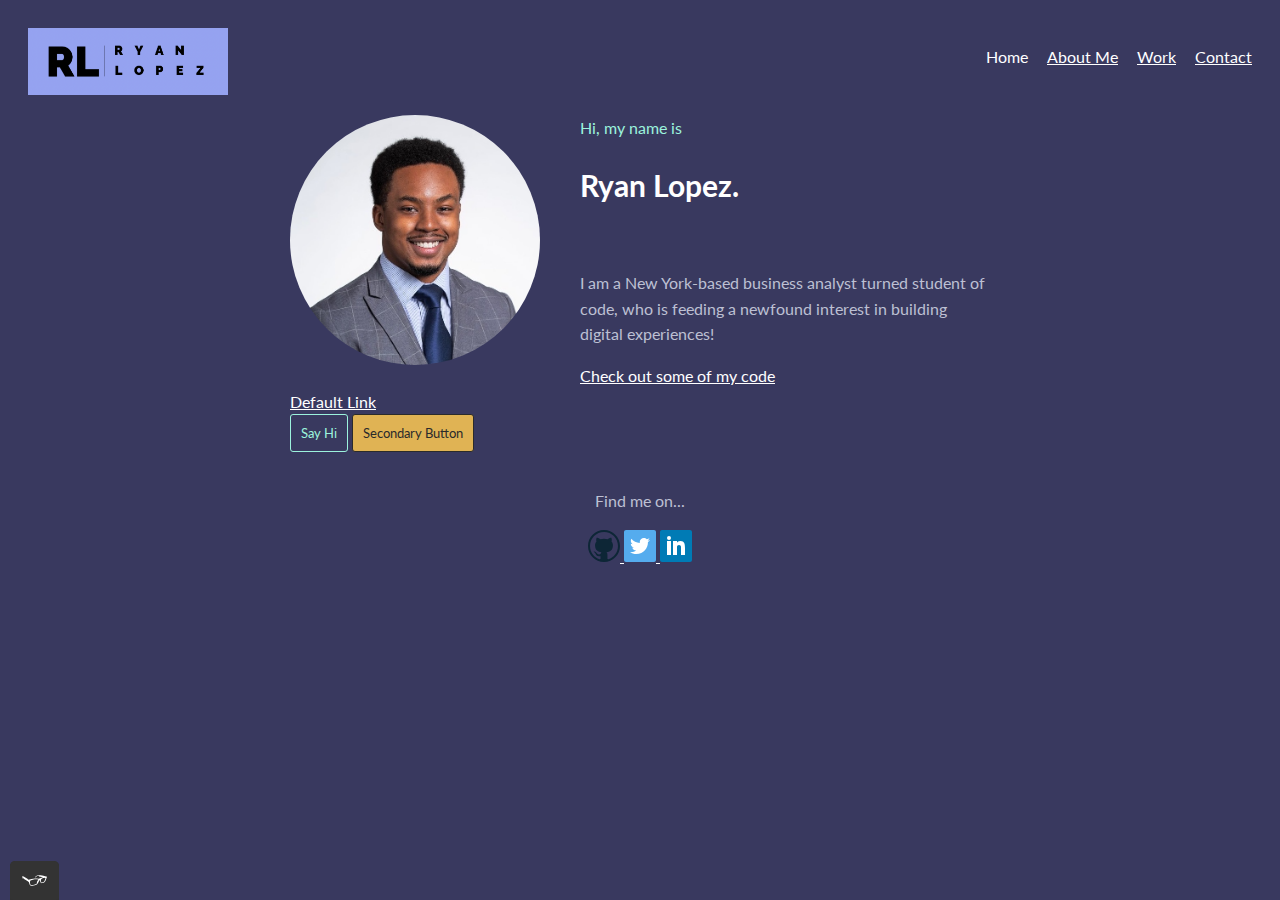
==== index.html @ b36243be "Added to Git" ====
<!DOCTYPE html>
<html>

<head> <!-- displays on the tab -->
  <meta charset="utf-8">
  <title>Ryan Lopez</title>
  <link rel="shortcut icon" href="./img/favicon-32x32.png" type="image/x-icon">
  <link rel="noramlize css"  type="text/css" href="CSS/noramlize.css">
  <link href="https://fonts.googleapis.com/css2?family=Lato:wght@400;700&display=swap" rel="stylesheet">
  <link rel="stylesheet" type="text/css" href="CSS/styles.production.css">
  <meta name="viewport" content="width=device-width, initial-scale=1"> <!-- Optimizes for mobile browsers -->
</head>

<body>
  <header class="page-header">
    <!-- Insert logo here -->
    <img src="img/Logo.png" alt="" class="page-header__item-logo page-header__item">
    <nav class="page-header__item">
      <ul role="menubar" class="navigation-list"><!-- Ul = Unordered list (bullet points), ol =ordered list (1,2,3)-->
        <li role="presentation"><!-- refers to list items, each one needs its own li -->
          <a  href="index.html" role="menuitem" class="navigation-list__item navigation-list__item--active">Home</a>  <!-- Href are hyperlinks -->
        </li>
        <li role="presentation">
          <a  href="about.html" role="menuitem" class="navigation-list__item">About Me</a><!-- Block Element Modifier(BEM) will be used to style classes-->
        </li>
        <li role="presentation">
          <a href="work.html" role="menuitem" class="navigation-list__item">Work</a>
        </li>
        <li role="presentation">
          <a  href="contact.html" role="menuitem" class="navigation-list__item">Contact</a>
        </li>
      </ul>
    </nav>
  </header>
  <main>
    <div class="profile">
      <!-- Portrait here -->
      <img  src="img/Headshot.png" class="profile__protrait"alt="Ryan Lopez Portrait">

        <span id="first-line"> Hi, my name is</span><br>
        <h1> Ryan Lopez.</h1><br>
        <p>I am a New York-based business analyst turned student of code,
          who is feeding a newfound interest in building digital experiences!</p><!-- expand on this -->

      <a  href="#"> Check out some of my code </a><br>
      <a href="#"> Default Link</a><br>
      <button type="button">Say Hi</button><!-- add functionality to either go directly to work page or contact page-->
      <button class="button_secondary">Secondary Button</button> <!-- classes allow CSS and JavaScript to apply styles and changes to specific elements-->
    </div>
  </main>
  <footer class="page-footer">
    <!-- Social media here -->
    <p> Find me on...</p>
    <!-- nest the img between the <a>-->
    <div class"social-media">
      <a  href="https://github.com/" target="_blank">
        <img  src="img/Github Icon.svg" alt="Github">
      </a>
      <a  href="https://twitter.com/" target="_blank">
        <img  src="img/Twitter Icon.svg" alt="Twitter">
      </a>
      <a  href="https://linkedin.com/in/ryanlopez2021" target="_blank">
        <img  src="img/LinkedIn Icon.svg" alt="LinkedIn">
      </a>
    </div>
  </footer>
  <script src="js/tota11y.min.js"></script>
</body>

</html>
---- CSS/styles.production.css ----
/*
* Prefixed by https://autoprefixer.github.io
* PostCSS: v8.3.6,
* Autoprefixer: v10.3.1
* Browsers: last 2 version
*/

/*
Simple selectors select all elements based on element type, class, or ID;
for instance: a (element selector), #my-element (ID selector), and .my-element (class selector).

Multiple selectors, much like the name implies, are simply multiple selectors attached to the same CSS rule, separated by commas;
for instance: .button, .button__primary, .button__secondary {}.

Attribute selectors select all elements based on their HTML attributes/attribute values.
For instance, if you had a text input element, you could select it with input[type=”text”].

Pseudo-classes select all elements that exist in a certain state, such as an element that’s being hovered over by the mouse pointer,
a checkbox that’s currently disabled or checked, or an element that’s the first child of its parent in the DOM tree (the DOM is something you’ll learn about with more advanced coding).
You already used a pseudo-class selector earlier in this Exercise when styling the hover state of your links—--a:hover.

Pseudo-elements select all parts of content that are in a certain position in relation to an element.
To select the first element of a list, for example, you could use li:first-child.

Combinators aren’t exactly selectors themselves, rather, ways of combining two or more selectors in useful ways for very specific selections.
For example, you could select only paragraphs that come directly after headings to give them more spacing by using the selector h1 + paragraph.

*/

/* Colors used

Background (Navy blue): #39395f
Text color (white): #9cf3dd
Text color alt :#fff
Important Text and buttons (bluish Green): #9cf3dd
*/


body {/* ALWAYS start general when styling */
  background-color: #39395f;/*-- Navy blue */
  font-family: 'Lato', sans-serif;
  font-weight: 400; /* regular version of the font*/
  font-size: 16px;
  /*font size to 16px */
  line-height:1.6;
  /*Sets the line-height to 1.6 */
}

h1{
  color: #fff;
  font-size: 30px;
  font-weight: 700;/* Bolds version of the font*/
}

h2{
  font-size: 24px;
  font-weight: 700;
}

h3{
  font-size:18px;
  font-weight: 700;
}

p {
  color: #bdc0d3;
}
a{
  color:#fff;
}

a:visited {
  /* visited link */
  color: #05676e;
}

a:hover, a:focus { /* hover must come after visted to be effective */ /* focus is a pseudo-class applied for users using keyboard */
  /*No underlining when hovering over a link */
  text-decoration: none;
}

a:active {
  /* selected link */
  color: #489c79;
}

.button, button {
  /* overwrites browser defaults and resets the border */
  border: none;
  display: inline-block;
  /* takes the font from the outer container */
  font-family: inherit;
  /* styles the background color, font color, and text decoration (underline, etc.) of the button */
  background-color: inherit;
  color: #9cf3dd;
  text-decoration: none;
  /*adds spacing to the button (this will be discussed more in-depth later) */
  padding: 10px;
  border-radius: 3px;
  /* gives the button a bottom border with a width of 2px, a type of solid, and a color in RGBA format */
  border: .1px solid;
  -webkit-transition: 0.2s opacity;
  transition: 0.2s opacity; /* transition: [transition-property] [transition-duration] [transition-timing-function] [transition-delay] */

}

button:hover, button:focus, .button:hover, .button:focus {
  /* lets the mouse appear as a hand when hovering over the button */
  cursor: pointer;
  /* reduces the opacity of the button to 80% */
  opacity: 0.8;
}

.button_secondary {
  background-color: #e0b354;
  color: #2b2b2b;
}

.navigation-list__item--active { /* Block Element Modifier used on the navigation */
  text-decoration: none;
}

.profile__protrait{
  float: left; /* Will put the image on the left and wrap other elements around it */
  width: 250px;
  height: auto;
  margin-right: 40px;
  border-radius: 50%;
}

.page-footer{
  clear: both; /* Clears all floats both right and left */
  display: -webkit-box;
  display: -ms-flexbox;
  display: flex; /* creates a Flexbox */
  -webkit-box-orient: vertical;
  -webkit-box-direction: normal;
      -ms-flex-direction: column;
          flex-direction: column; /*changes layout of the items in the flex box, can also be reversed" */
  padding: 20px;
  text-align: center; /* use text-align on flexboxes */
}


.profile {
  max-width: 700px; /* won't exceed 700 pixels */
  margin: 0 auto; /* centers the profile class */
}

.about {
  text-align: center;
  margin-left: auto;
  margin-right: auto;
}
.about-list__item {
  list-style-type: none;
  margin-left: auto;
  margin-right: auto;
}
#experience-table {
  margin-left: auto;/* centers table */
  margin-right: auto;
}
* {
  -webkit-box-sizing: border-box;
          box-sizing: border-box; /* Forces the padding and border to be included in the final specified width */
}

.page-header{
  display: -webkit-box;
  display: -ms-flexbox;
  display: flex;
  width: 100%;
  padding: 20px;
}

.page-header__item {
  -webkit-box-flex: 0;
      -ms-flex: 0 1 200px;
          flex: 0 1 200px; /* flex-grow, flex-shrink, flex-basis */
}

.page-header__item:last-child{
  -webkit-box-flex: 1;
      -ms-flex-positive: 1;
          flex-grow: 1;
  text-align: right;
}

.page-header__item-logo {
  max-width: 200px;
}
.navigation-list {
  list-style-type: none;/*removes dots from navigation */
}

.navigation-list li {
  display: inline-block; /* aligns items in a row */
  margin-left: 15px;
}

#first-line {
  color: #9cf3dd
}

/*Grid fallback */
.project-list__item{
  display: inline-block;
  width: 33%;
}
/* end of fallback*/

@supports (display: grid) {

  .project-list {
    display: -ms-grid;
    display: grid; /* as name implies it creates a grid for you to display your work */
    -ms-grid-columns: 1fr 20px 1fr 20px 1fr;
    grid-template-columns: 1fr 1fr 1fr;/* it's considered best practice to only use one property (columns), using fr will automatically allocate available space to grid items*/
    grid-gap: 20px;
    margin:0;

  }

  .project-list__item{
    background-color: lightgray;
    width: auto;
    min-height: auto;
    border-radius: 5%;
    margin: 0;
  }
}

@media all and (max-width: 500px) {/* can also be screen, print, and speech. All encompasses all of these *//* This specific one changes the 3-colum grid to a 1-column grid */
  .project-list {
    -ms-grid-columns: 1fr;
    grid-template-columns: 1fr;
  }
}
@media all and (min-width: 500px) and (max-width: 750px){
  .project-list {
    -ms-grid-columns: 1fr 20px 1fr;
    grid-template-columns: 1fr 1fr;
  }
}
@media all and (max-width: 750px) {
  /* shared code */
  .project-list {
    grid-gap: 10px;
  }
  .project-list__item:last-child {
    grid-column: auto / auto;
    grid-row: auto / auto;
  }
  h1 {
    font-size: 22px;
  }
}

@-webkit-keyframes color-change { /* animation */
  0% {
    fill: #edc655;
  }
  50% {
    fill: #fcffad;
  }
  100% {
    fill: #f76414;
  }
}

@keyframes color-change { /* animation */
  0% {
    fill: #edc655;
  }
  50% {
    fill: #fcffad;
  }
  100% {
    fill: #f76414;
  }
}
.sun {
  -webkit-animation: 4s color-change infinite alternate linear;
          animation: 4s color-change infinite alternate linear;
}

@-webkit-keyframes cloud-move { /* moves element */
  from {
    -webkit-transform: translate(0, 50px);
            transform: translate(0, 50px);
  }
  to {
    -webkit-transform: translate(200px, 50px);
            transform: translate(200px, 50px);
  }
}

@keyframes cloud-move { /* moves element */
  from {
    -webkit-transform: translate(0, 50px);
            transform: translate(0, 50px);
  }
  to {
    -webkit-transform: translate(200px, 50px);
            transform: translate(200px, 50px);
  }
}
.cloud-front {
-webkit-animation: 20s cloud-move infinite alternate linear;
        animation: 20s cloud-move infinite alternate linear; /* duration, name, iteration-count, direction, timing-function */
}

@-webkit-keyframes cloud-move-reverse {
  from {
    -webkit-transform: translate(446px, 48px);
            transform: translate(446px, 48px);
  }
  to {
    -webkit-transform: translate(100px, 48px);
            transform: translate(100px, 48px);
  }
}

@keyframes cloud-move-reverse {
  from {
    -webkit-transform: translate(446px, 48px);
            transform: translate(446px, 48px);
  }
  to {
    -webkit-transform: translate(100px, 48px);
            transform: translate(100px, 48px);
  }
}

.cloud-back {
  -webkit-animation: 34s cloud-move-reverse infinite alternate linear;
          animation: 34s cloud-move-reverse infinite alternate linear;
  background-color: inherit;
}
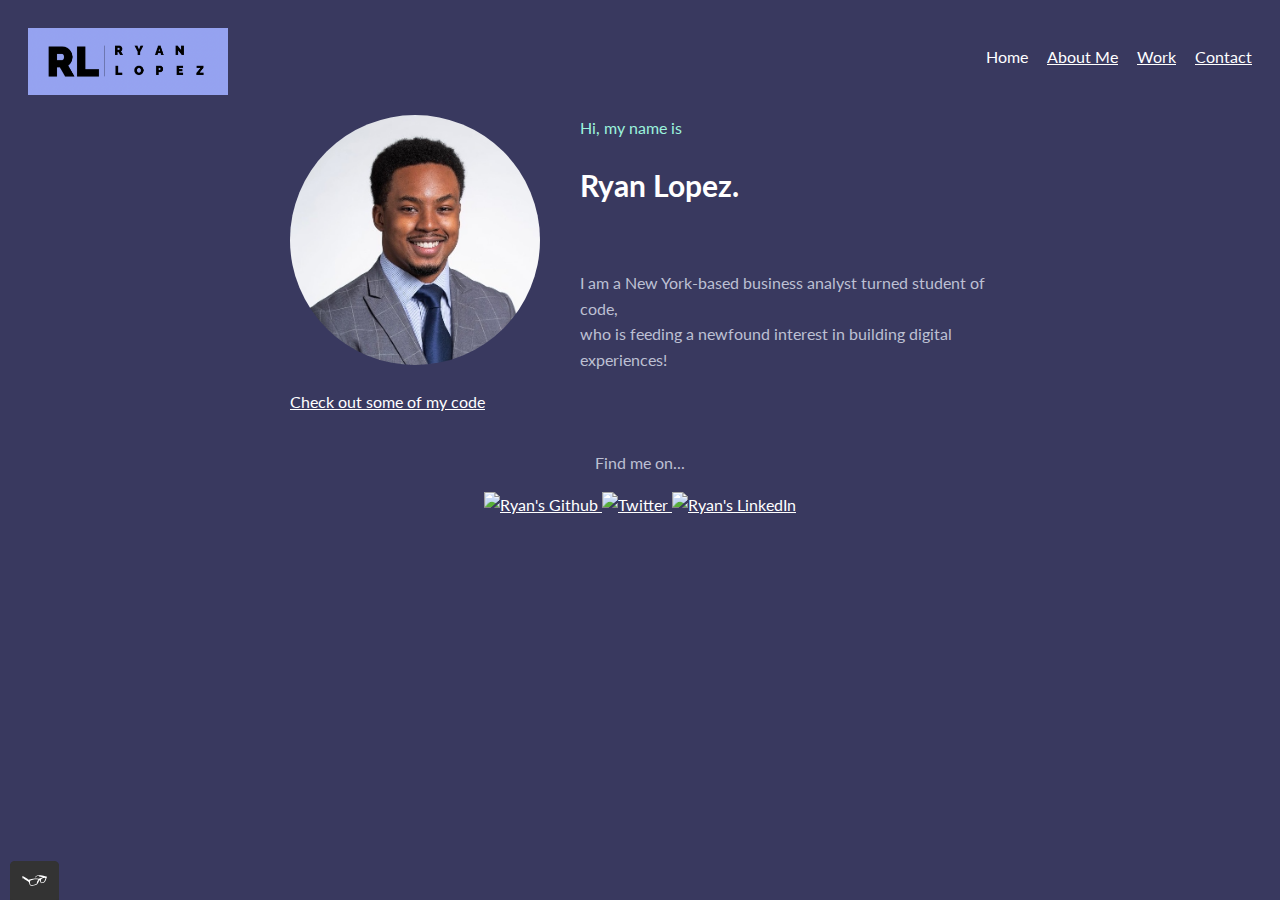
==== commit 3245cefe: "modified" ====
--- a/index.html
+++ b/index.html
@@ -32,35 +32,32 @@
       </ul>
     </nav>
   </header>
-  <main>
+  <main >
     <div class="profile">
       <!-- Portrait here -->
-      <img  src="img/Headshot.png" class="profile__protrait"alt="Ryan Lopez Portrait">
-
+      <img  src="img/Headshot.png" class="profile__protrait" alt="Ryan Lopez Portrait">
         <span id="first-line"> Hi, my name is</span><br>
         <h1> Ryan Lopez.</h1><br>
-        <p>I am a New York-based business analyst turned student of code,
+        <p>I am a New York-based business analyst turned student of code, <br>
           who is feeding a newfound interest in building digital experiences!</p><!-- expand on this -->
 
-      <a  href="#"> Check out some of my code </a><br>
-      <a href="#"> Default Link</a><br>
-      <button type="button">Say Hi</button><!-- add functionality to either go directly to work page or contact page-->
-      <button class="button_secondary">Secondary Button</button> <!-- classes allow CSS and JavaScript to apply styles and changes to specific elements-->
+      <a  href="work.html"> Check out some of my code </a><br>
+    <!-- classes allow CSS and JavaScript to apply styles and changes to specific elements-->
     </div>
   </main>
   <footer class="page-footer">
     <!-- Social media here -->
     <p> Find me on...</p>
     <!-- nest the img between the <a>-->
-    <div class"social-media">
-      <a  href="https://github.com/" target="_blank">
-        <img  src="img/Github Icon.svg" alt="Github">
+    <div class="social-media">
+      <a  href="https://github.com/7h3Curi0u5" target="_blank">
+        <img  src="img/GithubIcon.svg" alt="Ryan's Github">
       </a>
       <a  href="https://twitter.com/" target="_blank">
-        <img  src="img/Twitter Icon.svg" alt="Twitter">
+        <img  src="img/TwitterIcon.svg" alt="Twitter">
       </a>
       <a  href="https://linkedin.com/in/ryanlopez2021" target="_blank">
-        <img  src="img/LinkedIn Icon.svg" alt="LinkedIn">
+        <img  src="img/LinkedInIcon.svg" alt="Ryan's LinkedIn">
       </a>
     </div>
   </footer>
